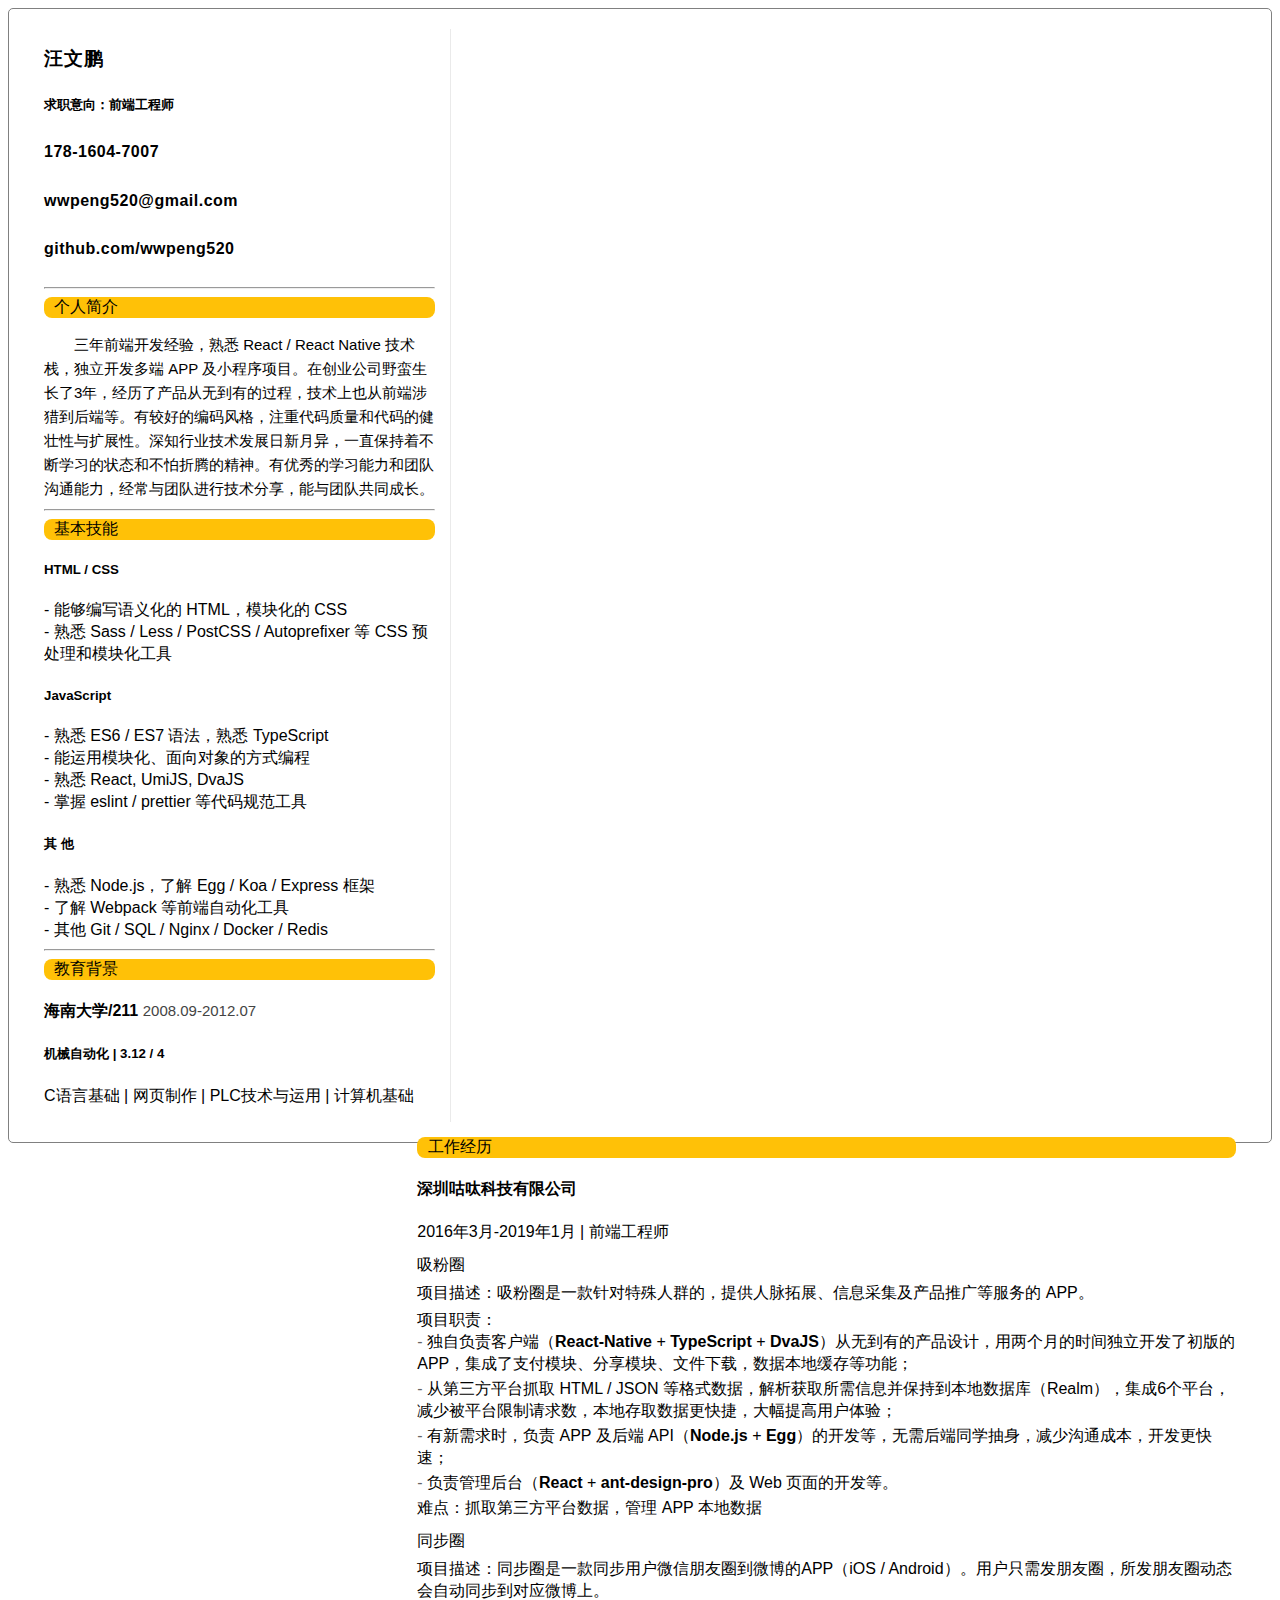
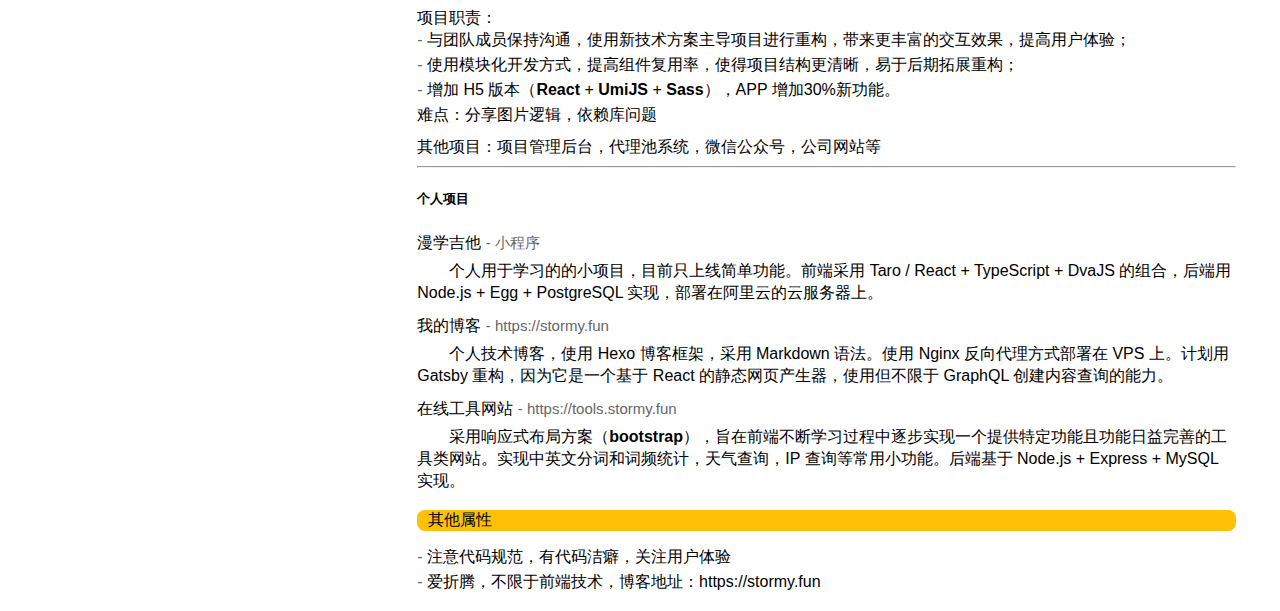
==== index.html @ 88700b7c "First commit" ====
<!DOCTYPE html>
<html>
  <head>
    <meta http-equiv="Content-type" content="text/html; charset=utf-8" />
    <title>Resume-汪文鹏</title>
    <link rel="stylesheet" href="https://use.fontawesome.com/releases/v5.7.2/css/all.css" integrity="sha384-fnmOCqbTlWIlj8LyTjo7mOUStjsKC4pOpQbqyi7RrhN7udi9RwhKkMHpvLbHG9Sr" crossorigin="anonymous">
    <link href="https://cdn.gootile.com/admin_uploads/1550930125545_bootstrap.min.css" rel="stylesheet">
    <!-- <link rel="stylesheet" href="css/fontawesome_5.7.2.min.css">
    <link rel="stylesheet" href="https://cdn.gootile.com/admin_uploads/1550930372518_fontawesome_5.7.2.min.css">
    <link href="css/bootstrap.min.css" rel="stylesheet"> -->
    <link href="css/base.css" rel="stylesheet">
  </head>
  <body>
    <!-- 
        整个文档的Div容器
    -->
    <div id="resume-framework">
      <div class="row">
        <!--  左边模块包括头像，基本资料，个人简介，技能列表 -->
        <div id="left-div">
          <!-- 头像
          <img id="avatar" alt="avatar" src="imgs/avatar.jpg"/> -->
          <span>
            <!-- 可以从font-awesome网站(https://fontawesome.com/icons)中搜索所需图标，
            直接替换<i>标签class内内容即可
            <h3>汪文鹏</h3> -->
            <p class="name">汪文鹏</p>

            <h5>求职意向：前端工程师</h5>
            <h5 class="profile-item"><i class="fas fa-phone"></i> 178-1604-7007</h5>
            <h5 class="profile-item"><i class="fas fa-envelope"></i> wwpeng520@gmail.com</h5>
            <h5 class="profile-item"><i class="fab fa-github"></i> github.com/wwpeng520</h5>
            <hr>
          </span>

          <div class="banner-div">
            <span class="banner-span"><i class="white-icon fas fa-info-circle"></i>&nbsp;个人简介</span>
          </div>
          <p class="text-indent introduction">三年前端开发经验，熟悉 <b>React</b> / <b>React Native</b> 技术栈，独立开发多端 APP 及小程序项目。在创业公司野蛮生长了3年，经历了产品从无到有的过程，技术上也从前端涉猎到后端等。有较好的编码风格，注重代码质量和代码的健壮性与扩展性。深知行业技术发展日新月异，一直保持着不断学习的状态和不怕折腾的精神。有优秀的学习能力和团队沟通能力，经常与团队进行技术分享，能与团队共同成长。</p>
          <hr>

          <div class="banner-div">
            <span class="banner-span"><i class="white-icon fas fa-skiing"></i>&nbsp;基本技能</span>
          </div>
          <h5><b>HTML / CSS</b></h5>
          <p>- 能够编写语义化的 HTML，模块化的 CSS</p>
          <p>- 熟悉 Sass / Less / PostCSS / Autoprefixer 等 CSS 预处理和模块化工具</p>

          <h5><b>JavaScript</b></h5>
          <p>- 熟悉 ES6 / ES7 语法，熟悉 TypeScript</p>
          <p>- 能运用模块化、面向对象的方式编程</p>
          <p>- 熟悉 React, UmiJS, DvaJS</p>
          <p>- 掌握 eslint / prettier 等代码规范工具</p>

          <h5><b>其 他</b></h5>
          <p>- 熟悉 Node.js，了解 Egg / Koa / Express 框架</p>
          <p>- 了解 Webpack 等前端自动化工具</p>
          <p>- 其他 Git / SQL / Nginx / Docker / Redis</p>

          <hr>
          <div class="banner-div">
            <span class="banner-span"><i class="white-icon fas fa-graduation-cap"></i>&nbsp;教育背景</span>
          </div>
          <h4>海南大学/211 <span class="title-extra">2008.09-2012.07</span></h4>
          <h5>机械自动化 |&nbsp;3.12 / 4</h5>
          <p>C语言基础 | 网页制作 | PLC技术与运用 | 计算机基础</p>
        </div> <!-- end left-div -->

        <!-- 右边模块开始，包括教育经历，工作经历，项目经验，志愿工作 -->
        <div id="right-div">
          <!-- 工作经历 -->
          <div id="jobs">
            <div class="banner-div">
              <span class="banner-span">
                <i class="white-icon fas fa-bug"></i>&nbsp;工作经历
              </span>
            </div>
            
            <!-- 第一份工作的介绍 -->
            <h4>深圳咕呔科技有限公司</h4>
            <p>2016年3月-2019年1月 | 前端工程师</p>
            <!-- 第一个项目的介绍，多个项目可以复制project-span区块-->
            <div class="project-span">
              <p class="project-title">吸粉圈</p>
              <p>项目描述：吸粉圈是一款针对特殊人群的，提供人脉拓展、信息采集及产品推广等服务的 APP。</p>
              <p class="project-duty">项目职责：</p>
              <ul>
                <li>独自负责客户端（<b>React-Native</b> + <b>TypeScript</b> + <b>DvaJS</b>）从无到有的产品设计，用两个月的时间独立开发了初版的 APP，集成了支付模块、分享模块、文件下载，数据本地缓存等功能；</li>
                <li>从第三方平台抓取 HTML / JSON 等格式数据，解析获取所需信息并保持到本地数据库（Realm），集成6个平台，减少被平台限制请求数，本地存取数据更快捷，大幅提高用户体验；</li>
                <li>有新需求时，负责 APP 及后端 API（<b>Node.js</b> + <b>Egg</b>）的开发等，无需后端同学抽身，减少沟通成本，开发更快速；</li>
                <li>负责管理后台（<b>React</b> + <b>ant-design-pro</b>）及 Web 页面的开发等。</li>
              </ul> 
              <p>难点：抓取第三方平台数据，管理 APP 本地数据</p>
            </div> <!-- end project-span -->

            <div class="project-span">
              <p class="project-title">同步圈</p>
              <p>项目描述：同步圈是一款同步用户微信朋友圈到微博的APP（iOS / Android）。用户只需发朋友圈，所发朋友圈动态会自动同步到对应微博上。</p>
              <p class="project-duty">项目职责：</p>
              <ul>
                <li>与团队成员保持沟通，使用新技术方案主导项目进行重构，带来更丰富的交互效果，提高用户体验；</li>
                <li>使用模块化开发方式，提高组件复用率，使得项目结构更清晰，易于后期拓展重构；</li>
                <li>增加 H5 版本（<b>React</b> + <b>UmiJS</b> + <b>Sass</b>），APP 增加30%新功能。</li>
              </ul> 
              <p>难点：分享图片逻辑，依赖库问题</p>
            </div>

            <div class="project-span">
              <p>其他项目：项目管理后台，代理池系统，微信公众号，公司网站等</p>
            </div> 
            <!-- 第一份工作结束 -->

            <hr>
            <h5><i class="far fa-dot-circle"></i> 个人项目</h5>
            <div class="project-span">
              <p class="project-title">漫学吉他 <span class="title-extra-2">- 小程序</span></p>
              <p class="text-indent">个人用于学习的的小项目，目前只上线简单功能。前端采用 Taro / React + TypeScript + DvaJS 的组合，后端用 Node.js + Egg + PostgreSQL 实现，部署在阿里云的云服务器上。</p>
            </div>
            <div class="project-span">
              <p class="project-title">我的博客 <span class="title-extra-2">- https://stormy.fun</span></p>
              <p class="text-indent">个人技术博客，使用 Hexo 博客框架，采用 Markdown 语法。使用 Nginx 反向代理方式部署在 VPS 上。计划用 Gatsby 重构，因为它是一个基于 React 的静态网页产生器，使用但不限于 GraphQL 创建内容查询的能力。</p>
            </div>
            <div class="project-span">
              <p class="project-title">在线工具网站 <span class="title-extra-2">- https://tools.stormy.fun</span></p>
              <p class="text-indent">采用响应式布局方案（<b>bootstrap</b>），旨在前端不断学习过程中逐步实现一个提供特定功能且功能日益完善的工具类网站。实现中英文分词和词频统计，天气查询，IP 查询等常用小功能。后端基于 Node.js + Express + MySQL 实现。 </p>
            </div>
            
          </div> <!-- end jobs -->

          <div id="volunteer" style="margin-top: 18px;">
            <div class="banner-div">
              <span class="banner-span"><i class="white-icon fas fa-feather-alt"></i>&nbsp;其他属性</span>
            </div>
            <ul>
              <li>注意代码规范，有代码洁癖，关注用户体验</li>
              <li>爱折腾，不限于前端技术，博客地址：https://stormy.fun</li>
            </ul>
          </div>
        </div> <!-- end right-div -->

      </div> <!-- end row -->
    </div> <!-- end resume-framework -->
  </body>
</html>
---- css/base.css ----
body {
    font-family: "Helvetica Neue", Helvetica, Arial, PingFangSC-Regular, Tahoma, "Hiragino Sans GB", "Heiti SC", "Microsoft Yahei", sans-serif;
}

#resume-framework {
    /* margin: 20px; */
    padding: 20px;
    border: 1px solid gray;
    border-radius: 5px;
}

#avatar {
    width: 300px;
    max-width: 100%;
    border-radius: 8px;
}

#left-div {
    display: inline-block;
    width: 32%;
    padding: 15px;
    border-right: 1px solid #eaeaea;
    /* box-sizing: border-box; */
}

#right-div {
    width: 67%;
    padding: 15px;
    float: right;
}

.banner-div {
    background-color: #FFC107;
    margin-bottom: 15px;
    border-radius: 8px;
}

.banner-span {
    margin-left: 6px;
    font-size: 16px;
}

.progress-item {
    position : relative;
}

.progress-item .progress-title {
    font-size: 15px;
    font-weight: 400;
    display: inline-block;
    margin-bottom: 5px;
}

.progress-item .progress {
    height: 4px;
    box-shadow: none;
    border-radius: 5px;
}

.progress-item .progress-bar {
    background-color: #FFC107;
    box-shadow: none;
    text-align: right;
}

.progress-item .progress-percent {
    font-size: 10px;
    background-color: #313131;
    position: absolute;
    top: 5px;
    padding: 0 8px;
    border-radius: 3px;
}

.progress-item .progress-percent::before {
    content: "";
    position: absolute;
    left: 0;
    bottom: -4px;
    border-top: 6px solid #313131;
    border-right: 8px solid transparent;
}

#left-div img {
    display: block;
    margin: 0 auto;
}

p {
    margin: 0;
    padding: 0;
    line-height: 22px;
}

.name {
    font-size: 19px;
    font-weight: 600;
    letter-spacing: 1px;
    line-height: 30px;
}

.profile-item {
    line-height: 22px;
    font-size: 16px;
    letter-spacing: 0.5px;
}
.introduction {
    line-height: 24px; 
    font-size: 15px;
    font-weight: 300;
}

.text-indent {
    text-indent: 2em;
}

.project-span {
    margin-top: 10px;
    margin-bottom: 3px;
}

.project-title {
    margin-top: 10px;
    margin-bottom: 5px;
    font-weight: 500;
    font-size: 16px;
    line-height: 24px;
}
.project-duty {
    margin-top: 5px;
}

ul {
    list-style: none;
    margin: 0;
    padding: 0;
    /* padding-left: 15px;  */
}

ul li {
    /* list-style-type: none; */
    line-height: 22px;
    margin-bottom: 3px;
}
li::before{
    content: " - ";
    color: #666666;
    /* font-size: 20px; */
}

.title-extra {
    font-size: 15px;
    font-weight: 300;
    color: #444444;
}
.title-extra-2 {
    font-size: 15px;
    color: #666666;
}
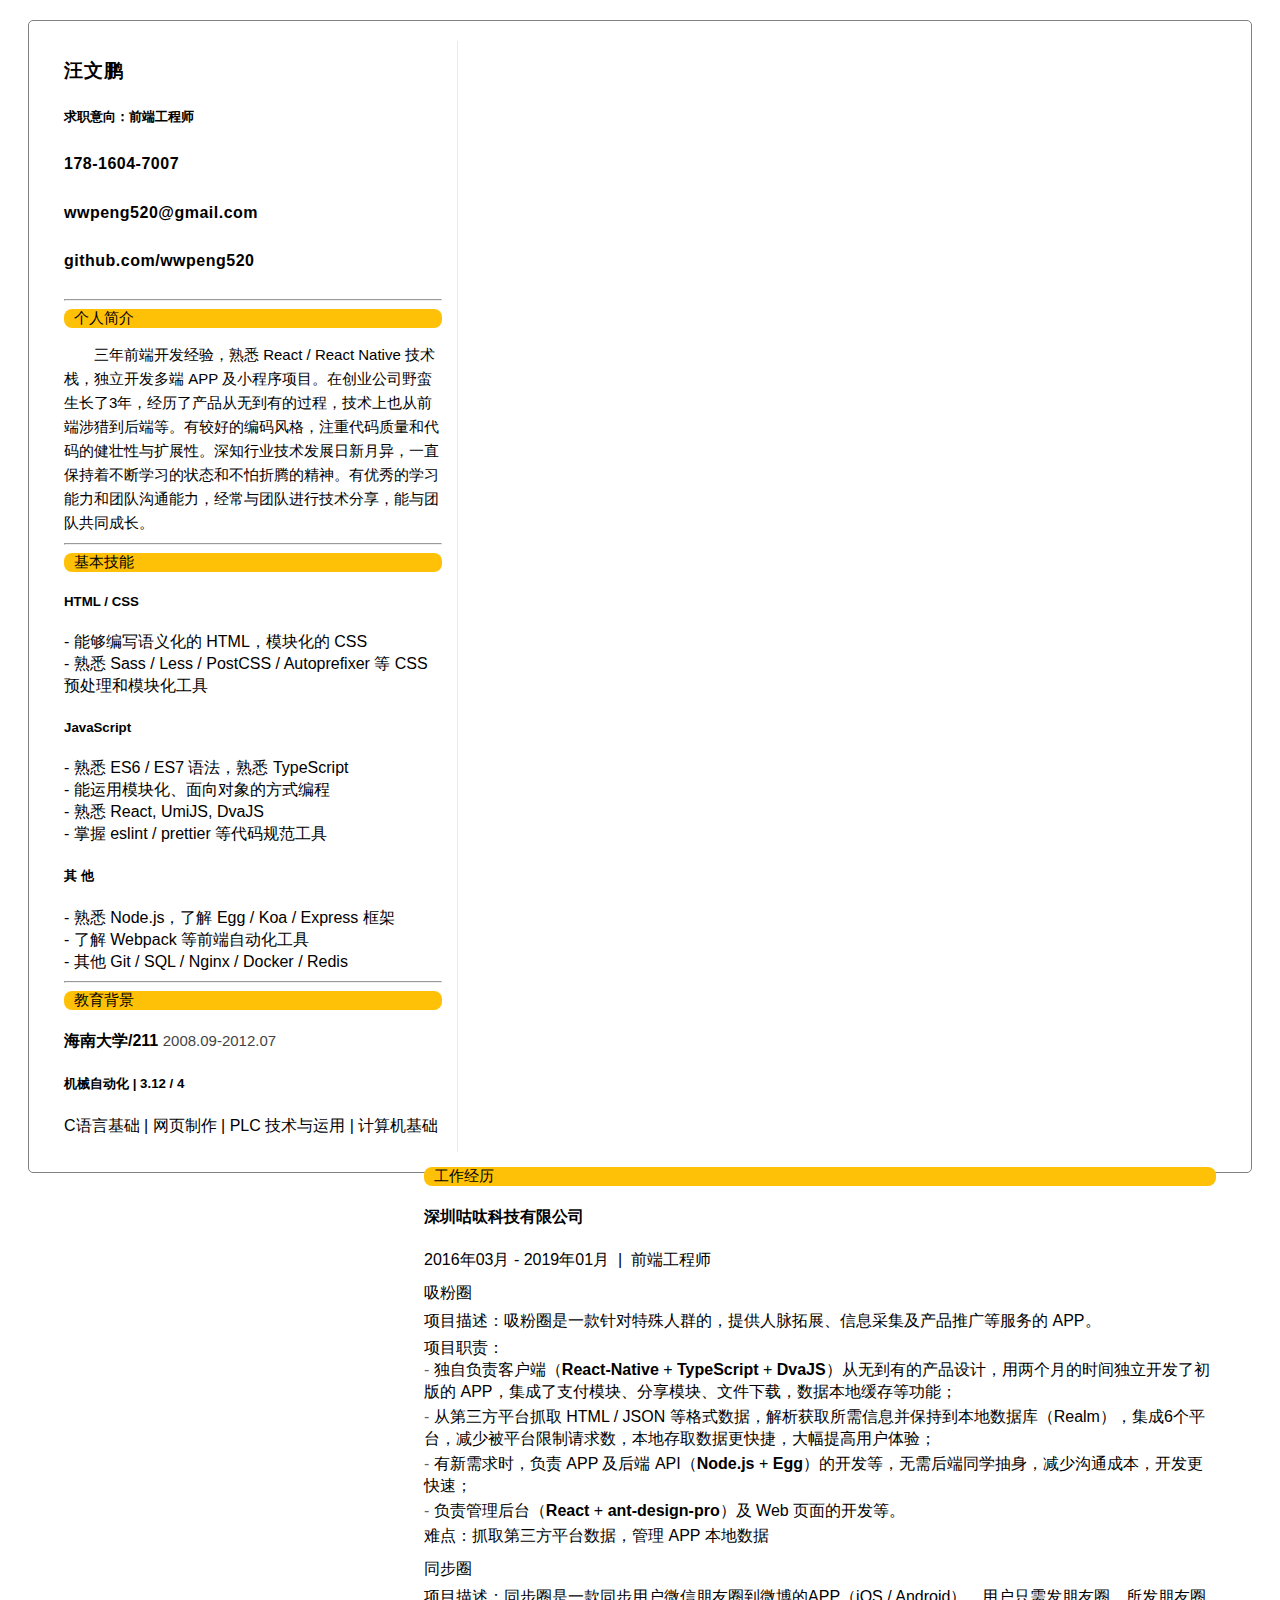
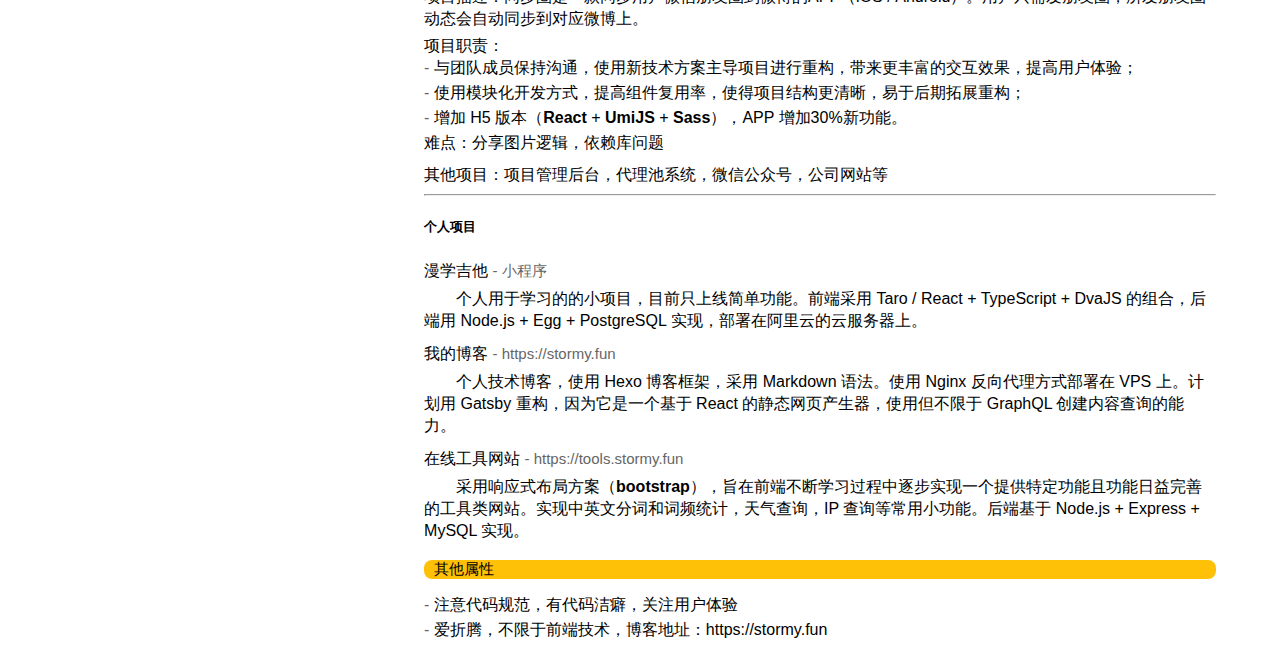
==== commit e5285e9f: "fix" ====
--- a/index.html
+++ b/index.html
@@ -63,7 +63,7 @@
           </div>
           <h4>海南大学/211 <span class="title-extra">2008.09-2012.07</span></h4>
           <h5>机械自动化 |&nbsp;3.12 / 4</h5>
-          <p>C语言基础 | 网页制作 | PLC技术与运用 | 计算机基础</p>
+          <p>C语言基础 | 网页制作 | PLC 技术与运用 | 计算机基础</p>
         </div> <!-- end left-div -->
 
         <!-- 右边模块开始，包括教育经历，工作经历，项目经验，志愿工作 -->
@@ -78,7 +78,7 @@
             
             <!-- 第一份工作的介绍 -->
             <h4>深圳咕呔科技有限公司</h4>
-            <p>2016年3月-2019年1月 | 前端工程师</p>
+            <p>2016年03月 - 2019年01月&nbsp;&nbsp;|&nbsp;&nbsp;前端工程师</p>
             <!-- 第一个项目的介绍，多个项目可以复制project-span区块-->
             <div class="project-span">
               <p class="project-title">吸粉圈</p>
--- a/css/base.css
+++ b/css/base.css
@@ -3,7 +3,7 @@
 }
 
 #resume-framework {
-    /* margin: 20px; */
+    margin: 20px;
     padding: 20px;
     border: 1px solid gray;
     border-radius: 5px;
@@ -37,7 +37,7 @@
 
 .banner-span {
     margin-left: 6px;
-    font-size: 16px;
+    font-size: 15px;
 }
 
 .progress-item {
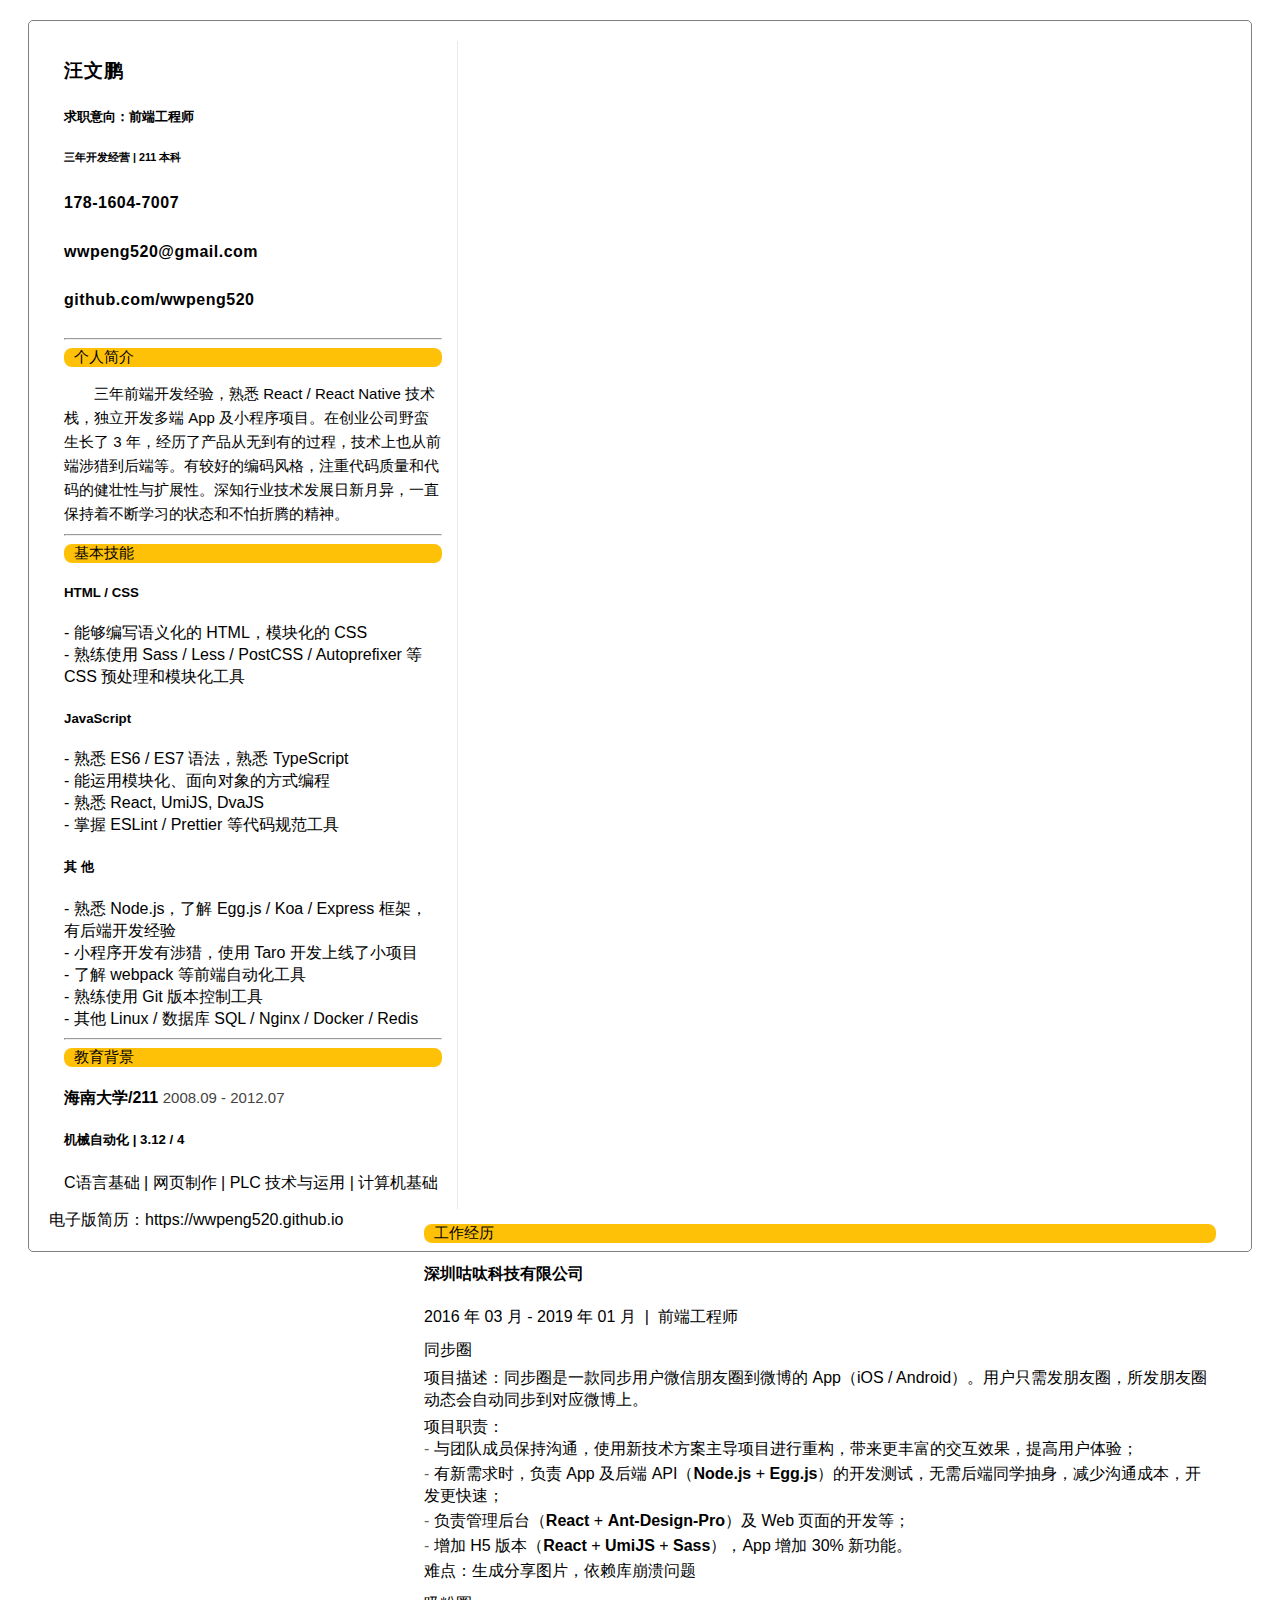
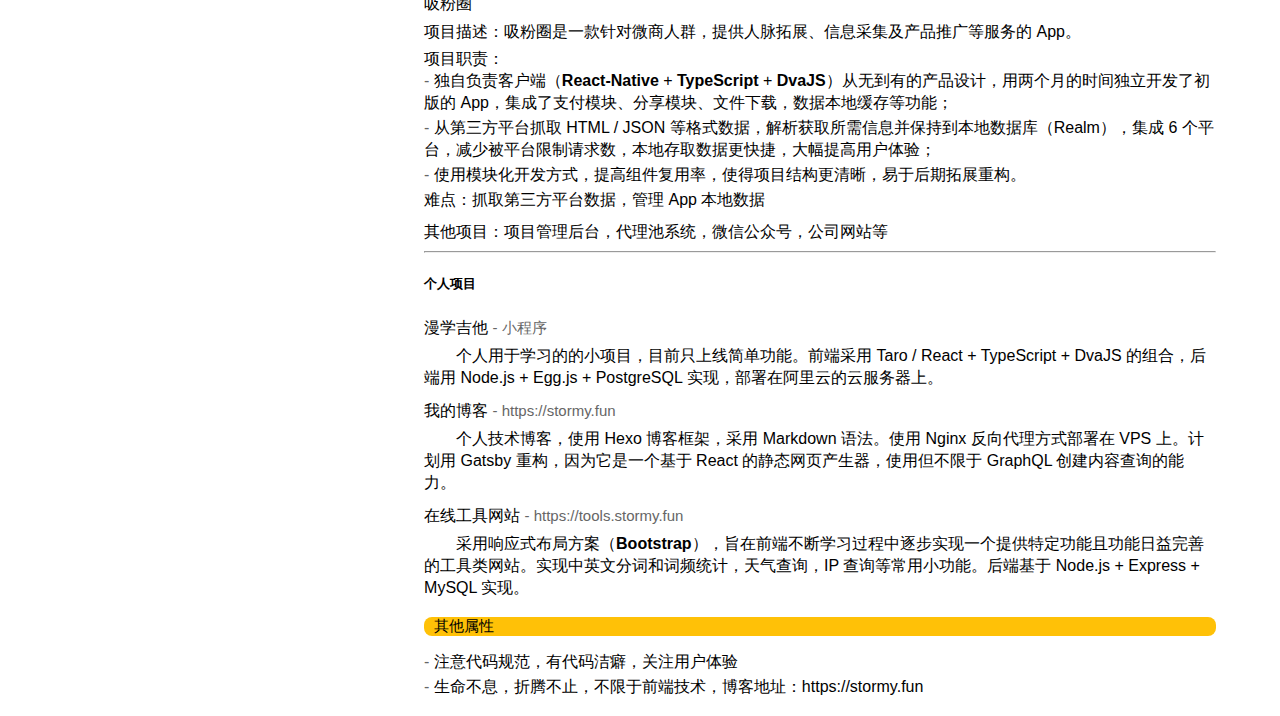
==== commit 1ebde563: "add" ====
--- a/index.html
+++ b/index.html
@@ -2,7 +2,7 @@
 <html>
   <head>
     <meta http-equiv="Content-type" content="text/html; charset=utf-8" />
-    <title>Resume-汪文鹏</title>
+    <title>resume-汪文鹏</title>
     <link rel="stylesheet" href="https://use.fontawesome.com/releases/v5.7.2/css/all.css" integrity="sha384-fnmOCqbTlWIlj8LyTjo7mOUStjsKC4pOpQbqyi7RrhN7udi9RwhKkMHpvLbHG9Sr" crossorigin="anonymous">
     <link href="https://cdn.gootile.com/admin_uploads/1550930125545_bootstrap.min.css" rel="stylesheet">
     <!-- <link rel="stylesheet" href="css/fontawesome_5.7.2.min.css">
@@ -27,6 +27,7 @@
             <p class="name">汪文鹏</p>
 
             <h5>求职意向：前端工程师</h5>
+            <h6>三年开发经营 | 211 本科</h6>
             <h5 class="profile-item"><i class="fas fa-phone"></i> 178-1604-7007</h5>
             <h5 class="profile-item"><i class="fas fa-envelope"></i> wwpeng520@gmail.com</h5>
             <h5 class="profile-item"><i class="fab fa-github"></i> github.com/wwpeng520</h5>
@@ -36,32 +37,34 @@
           <div class="banner-div">
             <span class="banner-span"><i class="white-icon fas fa-info-circle"></i>&nbsp;个人简介</span>
           </div>
-          <p class="text-indent introduction">三年前端开发经验，熟悉 <b>React</b> / <b>React Native</b> 技术栈，独立开发多端 APP 及小程序项目。在创业公司野蛮生长了3年，经历了产品从无到有的过程，技术上也从前端涉猎到后端等。有较好的编码风格，注重代码质量和代码的健壮性与扩展性。深知行业技术发展日新月异，一直保持着不断学习的状态和不怕折腾的精神。有优秀的学习能力和团队沟通能力，经常与团队进行技术分享，能与团队共同成长。</p>
+          <p class="text-indent introduction">三年前端开发经验，熟悉 <b>React</b> / <b>React Native</b> 技术栈，独立开发多端 App 及小程序项目。在创业公司野蛮生长了 3 年，经历了产品从无到有的过程，技术上也从前端涉猎到后端等。有较好的编码风格，注重代码质量和代码的健壮性与扩展性。深知行业技术发展日新月异，一直保持着不断学习的状态和不怕折腾的精神。</p>
           <hr>
 
           <div class="banner-div">
             <span class="banner-span"><i class="white-icon fas fa-skiing"></i>&nbsp;基本技能</span>
           </div>
           <h5><b>HTML / CSS</b></h5>
-          <p>- 能够编写语义化的 HTML，模块化的 CSS</p>
-          <p>- 熟悉 Sass / Less / PostCSS / Autoprefixer 等 CSS 预处理和模块化工具</p>
+          <p class="skill">- 能够编写语义化的 HTML，模块化的 CSS</p>
+          <p class="skill">- 熟练使用 Sass / Less / PostCSS / Autoprefixer 等 CSS 预处理和模块化工具</p>
 
           <h5><b>JavaScript</b></h5>
-          <p>- 熟悉 ES6 / ES7 语法，熟悉 TypeScript</p>
-          <p>- 能运用模块化、面向对象的方式编程</p>
-          <p>- 熟悉 React, UmiJS, DvaJS</p>
-          <p>- 掌握 eslint / prettier 等代码规范工具</p>
+          <p class="skill">- 熟悉 ES6 / ES7 语法，熟悉 TypeScript</p>
+          <p class="skill">- 能运用模块化、面向对象的方式编程</p>
+          <p class="skill">- 熟悉 React, UmiJS, DvaJS</p>
+          <p class="skill">- 掌握 ESLint  / Prettier 等代码规范工具</p>
 
           <h5><b>其 他</b></h5>
-          <p>- 熟悉 Node.js，了解 Egg / Koa / Express 框架</p>
-          <p>- 了解 Webpack 等前端自动化工具</p>
-          <p>- 其他 Git / SQL / Nginx / Docker / Redis</p>
+          <p class="skill">- 熟悉 Node.js，了解 Egg.js / Koa / Express 框架，有后端开发经验</p>
+          <p class="skill">- 小程序开发有涉猎，使用 Taro 开发上线了小项目</p>
+          <p class="skill">- 了解 webpack 等前端自动化工具</p>
+          <p class="skill">- 熟练使用 Git 版本控制工具</p>
+          <p class="skill">- 其他 Linux / 数据库 SQL / Nginx / Docker / Redis</p>
 
           <hr>
           <div class="banner-div">
             <span class="banner-span"><i class="white-icon fas fa-graduation-cap"></i>&nbsp;教育背景</span>
           </div>
-          <h4>海南大学/211 <span class="title-extra">2008.09-2012.07</span></h4>
+          <h4>海南大学/211 <span class="title-extra">2008.09 - 2012.07</span></h4>
           <h5>机械自动化 |&nbsp;3.12 / 4</h5>
           <p>C语言基础 | 网页制作 | PLC 技术与运用 | 计算机基础</p>
         </div> <!-- end left-div -->
@@ -78,43 +81,46 @@
             
             <!-- 第一份工作的介绍 -->
             <h4>深圳咕呔科技有限公司</h4>
-            <p>2016年03月 - 2019年01月&nbsp;&nbsp;|&nbsp;&nbsp;前端工程师</p>
+            <p>2016 年 03 月 - 2019 年 01 月&nbsp;&nbsp;|&nbsp;&nbsp;前端工程师</p>
             <!-- 第一个项目的介绍，多个项目可以复制project-span区块-->
             <div class="project-span">
-              <p class="project-title">吸粉圈</p>
-              <p>项目描述：吸粉圈是一款针对特殊人群的，提供人脉拓展、信息采集及产品推广等服务的 APP。</p>
-              <p class="project-duty">项目职责：</p>
-              <ul>
-                <li>独自负责客户端（<b>React-Native</b> + <b>TypeScript</b> + <b>DvaJS</b>）从无到有的产品设计，用两个月的时间独立开发了初版的 APP，集成了支付模块、分享模块、文件下载，数据本地缓存等功能；</li>
-                <li>从第三方平台抓取 HTML / JSON 等格式数据，解析获取所需信息并保持到本地数据库（Realm），集成6个平台，减少被平台限制请求数，本地存取数据更快捷，大幅提高用户体验；</li>
-                <li>有新需求时，负责 APP 及后端 API（<b>Node.js</b> + <b>Egg</b>）的开发等，无需后端同学抽身，减少沟通成本，开发更快速；</li>
-                <li>负责管理后台（<b>React</b> + <b>ant-design-pro</b>）及 Web 页面的开发等。</li>
-              </ul> 
-              <p>难点：抓取第三方平台数据，管理 APP 本地数据</p>
-            </div> <!-- end project-span -->
-
-            <div class="project-span">
               <p class="project-title">同步圈</p>
-              <p>项目描述：同步圈是一款同步用户微信朋友圈到微博的APP（iOS / Android）。用户只需发朋友圈，所发朋友圈动态会自动同步到对应微博上。</p>
+              <p>项目描述：同步圈是一款同步用户微信朋友圈到微博的 App（iOS / Android）。用户只需发朋友圈，所发朋友圈动态会自动同步到对应微博上。</p>
               <p class="project-duty">项目职责：</p>
               <ul>
                 <li>与团队成员保持沟通，使用新技术方案主导项目进行重构，带来更丰富的交互效果，提高用户体验；</li>
-                <li>使用模块化开发方式，提高组件复用率，使得项目结构更清晰，易于后期拓展重构；</li>
-                <li>增加 H5 版本（<b>React</b> + <b>UmiJS</b> + <b>Sass</b>），APP 增加30%新功能。</li>
+                <li>有新需求时，负责 App 及后端 API（<b>Node.js</b> + <b>Egg.js</b>）的开发测试，无需后端同学抽身，减少沟通成本，开发更快速；</li>
+                <li>负责管理后台（<b>React</b> + <b>Ant-Design-Pro</b>）及 Web 页面的开发等；</li>
+                <li>增加 H5 版本（<b>React</b> + <b>UmiJS</b> + <b>Sass</b>），App 增加 30% 新功能。</li>
               </ul> 
-              <p>难点：分享图片逻辑，依赖库问题</p>
+              <p>难点：生成分享图片，依赖库崩溃问题</p>
             </div>
+
+            <div class="border-line-1px"></div>
+
+            <div class="project-span">
+              <p class="project-title">吸粉圈</p>
+              <p>项目描述：吸粉圈是一款针对微商人群，提供人脉拓展、信息采集及产品推广等服务的 App。</p>
+              <p class="project-duty">项目职责：</p>
+              <ul>
+                <li>独自负责客户端（<b>React-Native</b> + <b>TypeScript</b> + <b>DvaJS</b>）从无到有的产品设计，用两个月的时间独立开发了初版的 App，集成了支付模块、分享模块、文件下载，数据本地缓存等功能；</li>
+                <li>从第三方平台抓取 HTML / JSON 等格式数据，解析获取所需信息并保持到本地数据库（Realm），集成 6 个平台，减少被平台限制请求数，本地存取数据更快捷，大幅提高用户体验；</li>
+                <li>使用模块化开发方式，提高组件复用率，使得项目结构更清晰，易于后期拓展重构。</li>
+              </ul> 
+              <p>难点：抓取第三方平台数据，管理 App 本地数据</p>
+            </div> <!-- end project-span -->
 
             <div class="project-span">
               <p>其他项目：项目管理后台，代理池系统，微信公众号，公司网站等</p>
             </div> 
             <!-- 第一份工作结束 -->
 
+            <!-- <hr style="background-color:#FFC107;height: 1px; width:100%;border: none;transform: scaleY(0.5);"> -->
             <hr>
-            <h5><i class="far fa-dot-circle"></i> 个人项目</h5>
+            <h5><i class="fas fa-burn"></i> 个人项目</h5>
             <div class="project-span">
               <p class="project-title">漫学吉他 <span class="title-extra-2">- 小程序</span></p>
-              <p class="text-indent">个人用于学习的的小项目，目前只上线简单功能。前端采用 Taro / React + TypeScript + DvaJS 的组合，后端用 Node.js + Egg + PostgreSQL 实现，部署在阿里云的云服务器上。</p>
+              <p class="text-indent">个人用于学习的的小项目，目前只上线简单功能。前端采用 Taro / React + TypeScript + DvaJS 的组合，后端用 Node.js + Egg.js + PostgreSQL 实现，部署在阿里云的云服务器上。</p>
             </div>
             <div class="project-span">
               <p class="project-title">我的博客 <span class="title-extra-2">- https://stormy.fun</span></p>
@@ -122,7 +128,7 @@
             </div>
             <div class="project-span">
               <p class="project-title">在线工具网站 <span class="title-extra-2">- https://tools.stormy.fun</span></p>
-              <p class="text-indent">采用响应式布局方案（<b>bootstrap</b>），旨在前端不断学习过程中逐步实现一个提供特定功能且功能日益完善的工具类网站。实现中英文分词和词频统计，天气查询，IP 查询等常用小功能。后端基于 Node.js + Express + MySQL 实现。 </p>
+              <p class="text-indent">采用响应式布局方案（<b>Bootstrap</b>），旨在前端不断学习过程中逐步实现一个提供特定功能且功能日益完善的工具类网站。实现中英文分词和词频统计，天气查询，IP 查询等常用小功能。后端基于 Node.js + Express + MySQL 实现。 </p>
             </div>
             
           </div> <!-- end jobs -->
@@ -133,12 +139,14 @@
             </div>
             <ul>
               <li>注意代码规范，有代码洁癖，关注用户体验</li>
-              <li>爱折腾，不限于前端技术，博客地址：https://stormy.fun</li>
+              <li>生命不息，折腾不止，不限于前端技术，博客地址：https://stormy.fun</li>
             </ul>
           </div>
         </div> <!-- end right-div -->
 
       </div> <!-- end row -->
+
+      <p class="link">电子版简历：https://wwpeng520.github.io</p>
     </div> <!-- end resume-framework -->
   </body>
 </html>
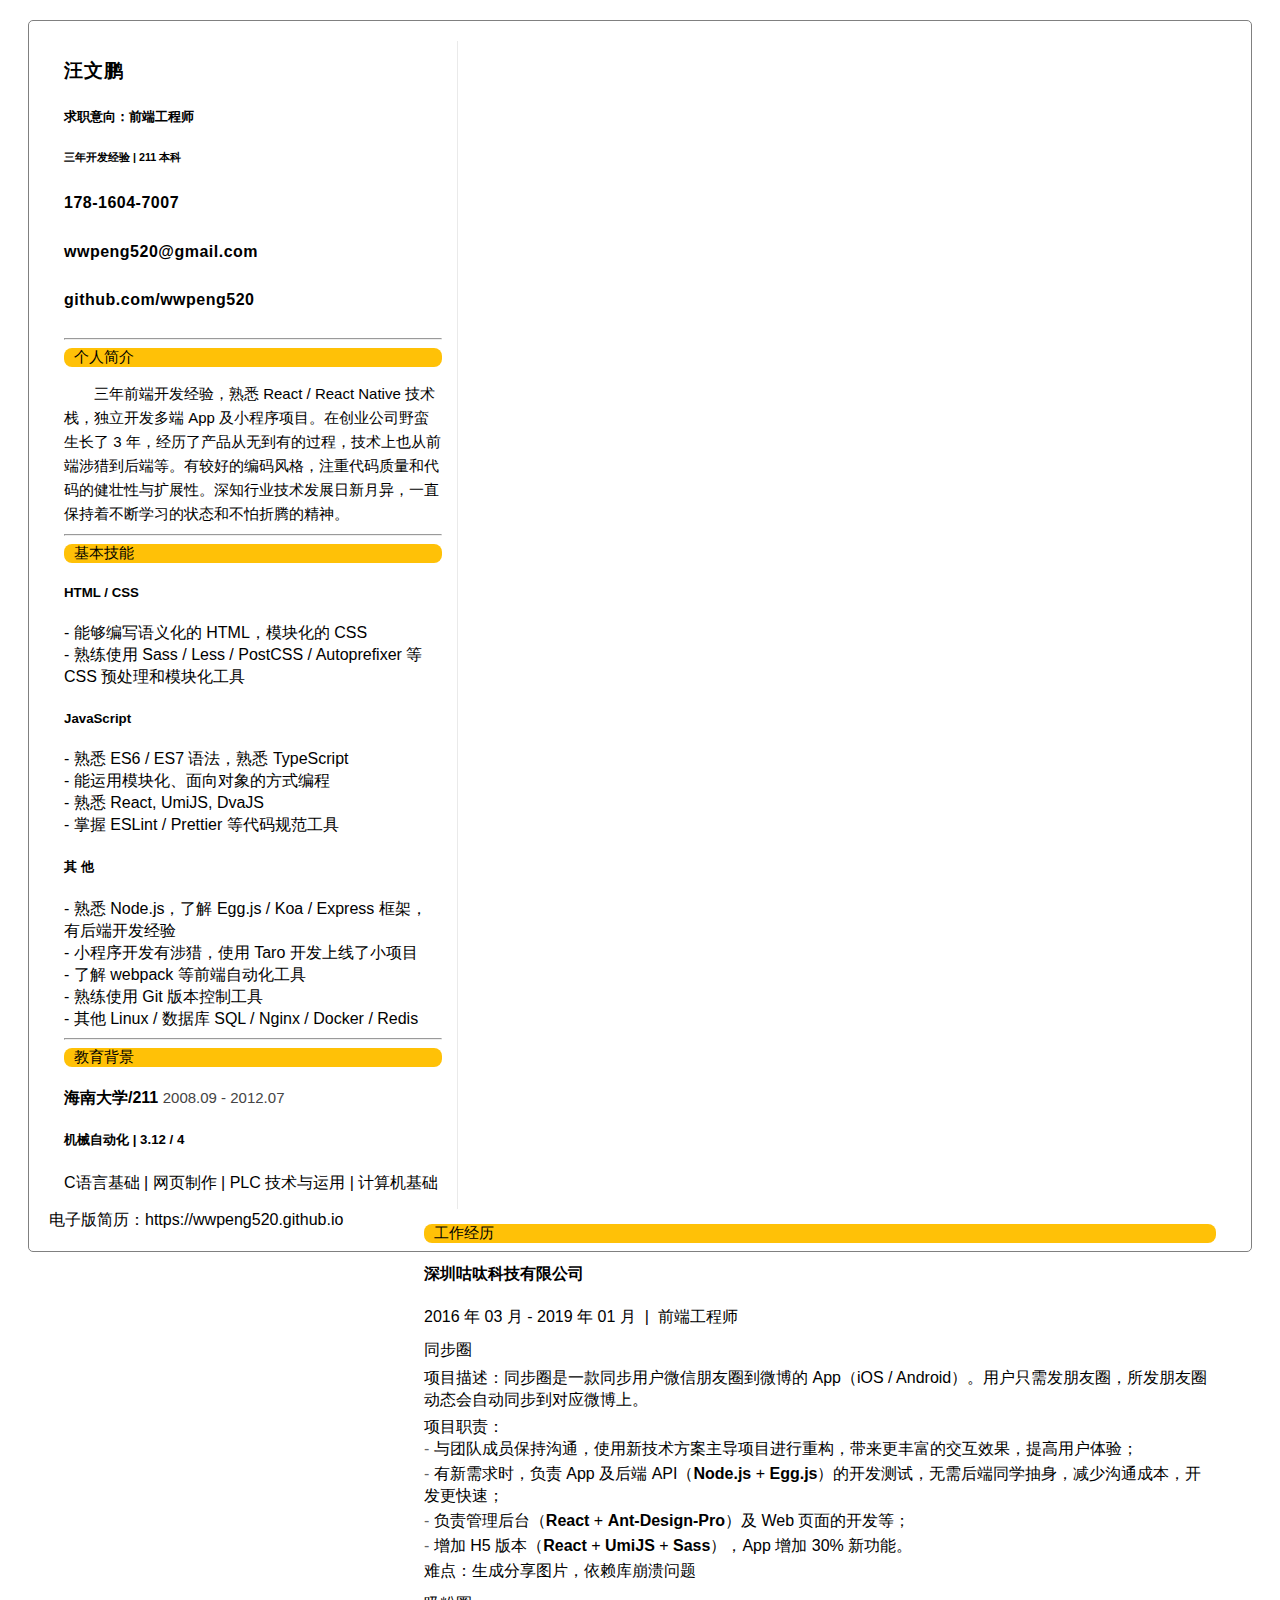
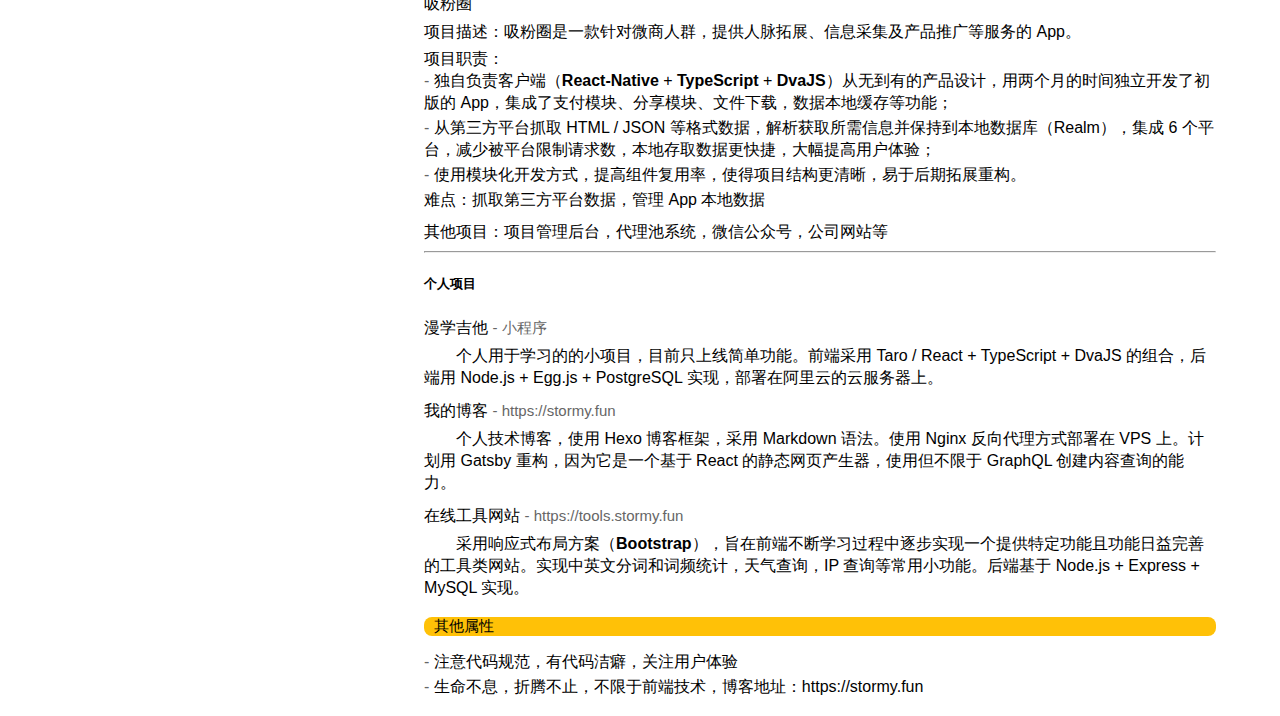
==== commit 87127f22: "fix" ====
--- a/index.html
+++ b/index.html
@@ -27,7 +27,7 @@
             <p class="name">汪文鹏</p>
 
             <h5>求职意向：前端工程师</h5>
-            <h6>三年开发经营 | 211 本科</h6>
+            <h6>三年开发经验 | 211 本科</h6>
             <h5 class="profile-item"><i class="fas fa-phone"></i> 178-1604-7007</h5>
             <h5 class="profile-item"><i class="fas fa-envelope"></i> wwpeng520@gmail.com</h5>
             <h5 class="profile-item"><i class="fab fa-github"></i> github.com/wwpeng520</h5>
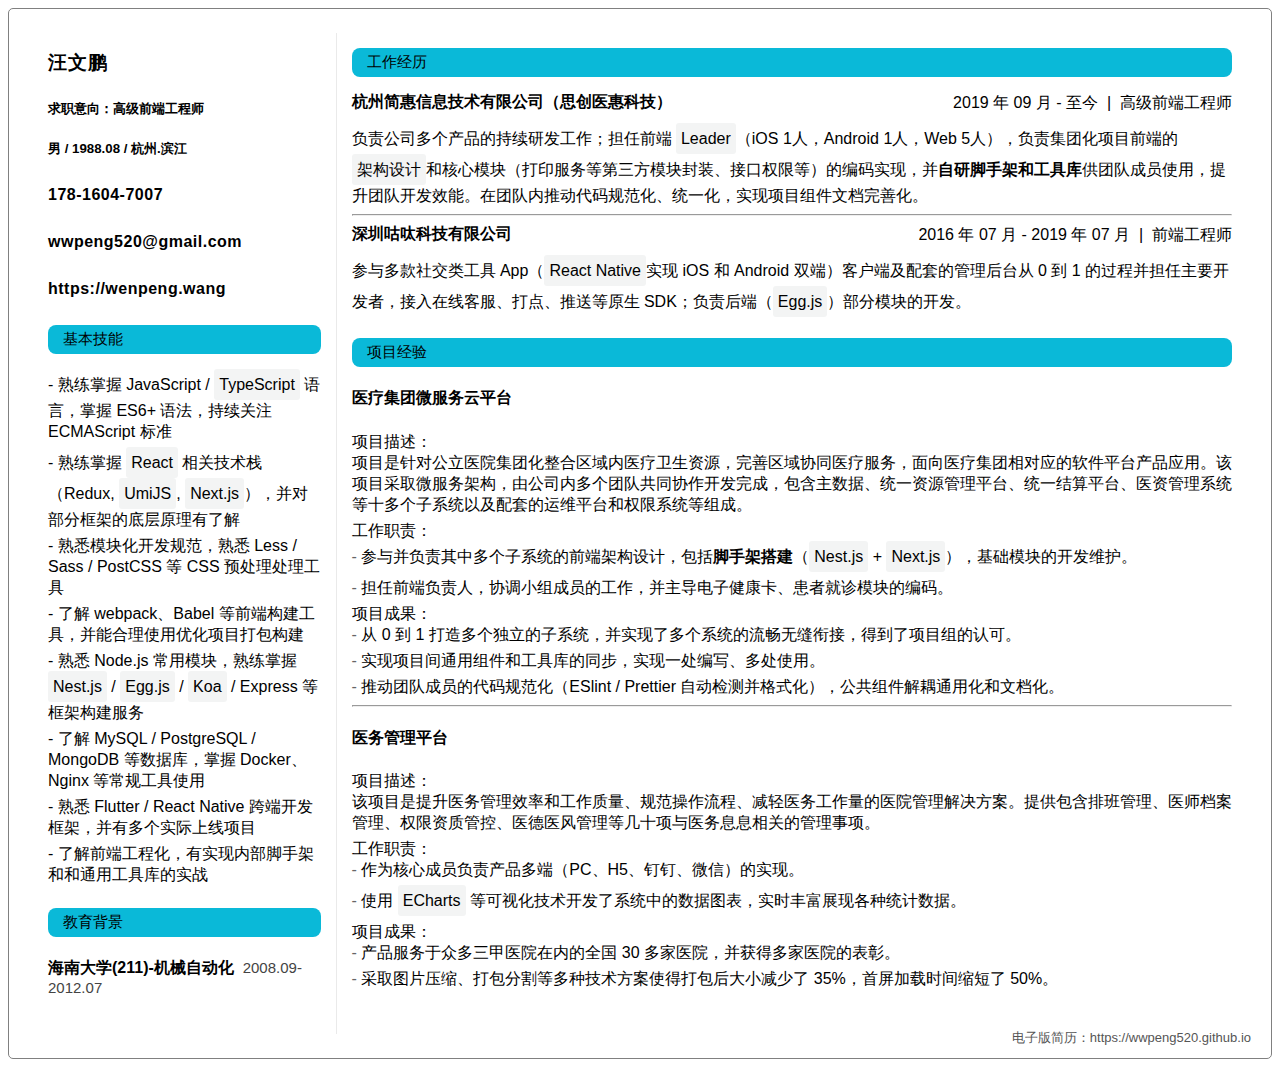
==== commit 684dc11c: "💥 feat: add" ====
--- a/index.html
+++ b/index.html
@@ -1,76 +1,61 @@
 <!DOCTYPE html>
 <html>
-  <head>
-    <meta http-equiv="Content-type" content="text/html; charset=utf-8" />
-    <title>resume-汪文鹏</title>
-    <link rel="stylesheet" href="https://use.fontawesome.com/releases/v5.7.2/css/all.css" integrity="sha384-fnmOCqbTlWIlj8LyTjo7mOUStjsKC4pOpQbqyi7RrhN7udi9RwhKkMHpvLbHG9Sr" crossorigin="anonymous">
-    <link href="https://cdn.gootile.com/admin_uploads/1550930125545_bootstrap.min.css" rel="stylesheet">
-    <!-- <link rel="stylesheet" href="css/fontawesome_5.7.2.min.css">
+
+<head>
+  <meta http-equiv="Content-type" content="text/html; charset=utf-8" />
+  <title>Resume-汪文鹏</title>
+  <link rel="stylesheet" href="https://use.fontawesome.com/releases/v5.7.2/css/all.css"
+    integrity="sha384-fnmOCqbTlWIlj8LyTjo7mOUStjsKC4pOpQbqyi7RrhN7udi9RwhKkMHpvLbHG9Sr" crossorigin="anonymous">
+  <link href="https://cdn.gootile.com/admin_uploads/1550930125545_bootstrap.min.css" rel="stylesheet">
+  <!-- <link rel="stylesheet" href="css/fontawesome_5.7.2.min.css">
     <link rel="stylesheet" href="https://cdn.gootile.com/admin_uploads/1550930372518_fontawesome_5.7.2.min.css">
     <link href="css/bootstrap.min.css" rel="stylesheet"> -->
-    <link href="css/base.css" rel="stylesheet">
-  </head>
-  <body>
-    <!-- 
-        整个文档的Div容器
-    -->
-    <div id="resume-framework">
-      <div class="row">
-        <!--  左边模块包括头像，基本资料，个人简介，技能列表 -->
-        <div id="left-div">
-          <!-- 头像
-          <img id="avatar" alt="avatar" src="imgs/avatar.jpg"/> -->
-          <span>
-            <!-- 可以从font-awesome网站(https://fontawesome.com/icons)中搜索所需图标，
-            直接替换<i>标签class内内容即可
-            <h3>汪文鹏</h3> -->
-            <p class="name">汪文鹏</p>
+  <link href="css/base.css" rel="stylesheet">
+</head>
 
-            <h5>求职意向：前端工程师</h5>
-            <h6>三年开发经验 | 211 本科</h6>
-            <h5 class="profile-item"><i class="fas fa-phone"></i> 178-1604-7007</h5>
-            <h5 class="profile-item"><i class="fas fa-envelope"></i> wwpeng520@gmail.com</h5>
-            <h5 class="profile-item"><i class="fab fa-github"></i> github.com/wwpeng520</h5>
-            <hr>
-          </span>
+<body>
+  <!-- 整个文档的Div容器 -->
+  <div id="resume-framework">
+    <div class="row clearfix">
+      <!--  左边模块包括头像，基本资料，个人简介，技能列表 -->
+      <div id="left-div">
+        <!-- 头像 <img id="avatar" alt="avatar" src="imgs/avatar.jpg"/> -->
+        <span>
+          <!-- 可以从font-awesome网站(https://fontawesome.com/icons)中搜索所需图标，直接替换<i>标签class内内容即可 -->
+          <p class="name">汪文鹏</p>
 
-          <div class="banner-div">
-            <span class="banner-span"><i class="white-icon fas fa-info-circle"></i>&nbsp;个人简介</span>
-          </div>
-          <p class="text-indent introduction">三年前端开发经验，熟悉 <b>React</b> / <b>React Native</b> 技术栈，独立开发多端 App 及小程序项目。在创业公司野蛮生长了 3 年，经历了产品从无到有的过程，技术上也从前端涉猎到后端等。有较好的编码风格，注重代码质量和代码的健壮性与扩展性。深知行业技术发展日新月异，一直保持着不断学习的状态和不怕折腾的精神。</p>
-          <hr>
+          <h5>求职意向：高级前端工程师</h5>
+          <h5>男 / 1988.08 / 杭州.滨江</h5>
+          <h5 class="profile-item"><i class="fas fa-phone"></i> 178-1604-7007</h5>
+          <h5 class="profile-item"><i class="fas fa-envelope"></i> wwpeng520@gmail.com</h5>
+          <h5 class="profile-item"><i class="fas fa-blog"></i> https://wenpeng.wang</h5>
+        </span>
 
-          <div class="banner-div">
-            <span class="banner-span"><i class="white-icon fas fa-skiing"></i>&nbsp;基本技能</span>
-          </div>
-          <h5><b>HTML / CSS</b></h5>
-          <p class="skill">- 能够编写语义化的 HTML，模块化的 CSS</p>
-          <p class="skill">- 熟练使用 Sass / Less / PostCSS / Autoprefixer 等 CSS 预处理和模块化工具</p>
+        <div class="banner-div">
+          <span class="banner-span"><i class="white-icon fas fa-skiing"></i>&nbsp;基本技能</span>
+        </div>
+        <p class="skill">- 熟练掌握 JavaScript / <span class="flag">TypeScript</span> 语言，掌握 ES6+ 语法，持续关注 ECMAScript 标准</p>
+        <p class="skill">- 熟练掌握 <span class="flag">React</span> 相关技术栈（Redux, <span class="flag">UmiJS</span>, <span
+            class="flag">Next.js</span>），并对部分框架的底层原理有了解</p>
+        <p class="skill">- 熟悉模块化开发规范，熟悉 Less / Sass / PostCSS 等 CSS 预处理处理工具</p>
+        <p class="skill">- 了解 webpack、Babel 等前端构建工具，并能合理使用优化项目打包构建</p>
+        <p class="skill">- 熟悉 Node.js 常用模块，熟练掌握 <span class="flag">Nest.js</span> / <span class="flag">Egg.js</span> /
+          <span class="flag">Koa</span> / Express 等框架构建服务
+        </p>
+        <p class="skill">- 了解 MySQL / PostgreSQL / MongoDB 等数据库，掌握 Docker、Nginx 等常规工具使用</p>
+        <p class="skill">- 熟悉 Flutter / React Native 跨端开发框架，并有多个实际上线项目</p>
+        <p class="skill">- 了解前端工程化，有实现内部脚手架和和通用工具库的实战</p>
+        <br />
 
-          <h5><b>JavaScript</b></h5>
-          <p class="skill">- 熟悉 ES6 / ES7 语法，熟悉 TypeScript</p>
-          <p class="skill">- 能运用模块化、面向对象的方式编程</p>
-          <p class="skill">- 熟悉 React, UmiJS, DvaJS</p>
-          <p class="skill">- 掌握 ESLint  / Prettier 等代码规范工具</p>
+        <div class="banner-div">
+          <span class="banner-span"><i class="white-icon fas fa-graduation-cap"></i>&nbsp;教育背景</span>
+        </div>
+        <h4>海南大学(211)-机械自动化&nbsp;&nbsp;<span class="title-extra">2008.09-2012.07</span></h4>
+      </div> <!-- end left-div -->
 
-          <h5><b>其 他</b></h5>
-          <p class="skill">- 熟悉 Node.js，了解 Egg.js / Koa / Express 框架，有后端开发经验</p>
-          <p class="skill">- 小程序开发有涉猎，使用 Taro 开发上线了小项目</p>
-          <p class="skill">- 了解 webpack 等前端自动化工具</p>
-          <p class="skill">- 熟练使用 Git 版本控制工具</p>
-          <p class="skill">- 其他 Linux / 数据库 SQL / Nginx / Docker / Redis</p>
-
-          <hr>
-          <div class="banner-div">
-            <span class="banner-span"><i class="white-icon fas fa-graduation-cap"></i>&nbsp;教育背景</span>
-          </div>
-          <h4>海南大学/211 <span class="title-extra">2008.09 - 2012.07</span></h4>
-          <h5>机械自动化 |&nbsp;3.12 / 4</h5>
-          <p>C语言基础 | 网页制作 | PLC 技术与运用 | 计算机基础</p>
-        </div> <!-- end left-div -->
-
-        <!-- 右边模块开始，包括教育经历，工作经历，项目经验，志愿工作 -->
-        <div id="right-div">
+      <!-- 右边模块开始，包括教育经历，工作经历，项目经验，志愿工作 -->
+      <div id="right-div">
+        <div style="padding: 15px;">
           <!-- 工作经历 -->
           <div id="jobs">
             <div class="banner-div">
@@ -78,75 +63,89 @@
                 <i class="white-icon fas fa-bug"></i>&nbsp;工作经历
               </span>
             </div>
-            
+
             <!-- 第一份工作的介绍 -->
-            <h4>深圳咕呔科技有限公司</h4>
-            <p>2016 年 03 月 - 2019 年 01 月&nbsp;&nbsp;|&nbsp;&nbsp;前端工程师</p>
-            <!-- 第一个项目的介绍，多个项目可以复制project-span区块-->
-            <div class="project-span">
-              <p class="project-title">同步圈</p>
-              <p>项目描述：同步圈是一款同步用户微信朋友圈到微博的 App（iOS / Android）。用户只需发朋友圈，所发朋友圈动态会自动同步到对应微博上。</p>
-              <p class="project-duty">项目职责：</p>
-              <ul>
-                <li>与团队成员保持沟通，使用新技术方案主导项目进行重构，带来更丰富的交互效果，提高用户体验；</li>
-                <li>有新需求时，负责 App 及后端 API（<b>Node.js</b> + <b>Egg.js</b>）的开发测试，无需后端同学抽身，减少沟通成本，开发更快速；</li>
-                <li>负责管理后台（<b>React</b> + <b>Ant-Design-Pro</b>）及 Web 页面的开发等；</li>
-                <li>增加 H5 版本（<b>React</b> + <b>UmiJS</b> + <b>Sass</b>），App 增加 30% 新功能。</li>
-              </ul> 
-              <p>难点：生成分享图片，依赖库崩溃问题</p>
+            <div class="clearfix">
+              <span style="font-weight: 600; font-size: 16px;">杭州简惠信息技术有限公司（思创医惠科技）</span>
+              <p style="float: right;">2019 年 09 月 - 至今&nbsp;&nbsp;|&nbsp;&nbsp;高级前端工程师</p>
             </div>
 
-            <div class="border-line-1px"></div>
-
             <div class="project-span">
-              <p class="project-title">吸粉圈</p>
-              <p>项目描述：吸粉圈是一款针对微商人群，提供人脉拓展、信息采集及产品推广等服务的 App。</p>
-              <p class="project-duty">项目职责：</p>
-              <ul>
-                <li>独自负责客户端（<b>React-Native</b> + <b>TypeScript</b> + <b>DvaJS</b>）从无到有的产品设计，用两个月的时间独立开发了初版的 App，集成了支付模块、分享模块、文件下载，数据本地缓存等功能；</li>
-                <li>从第三方平台抓取 HTML / JSON 等格式数据，解析获取所需信息并保持到本地数据库（Realm），集成 6 个平台，减少被平台限制请求数，本地存取数据更快捷，大幅提高用户体验；</li>
-                <li>使用模块化开发方式，提高组件复用率，使得项目结构更清晰，易于后期拓展重构。</li>
-              </ul> 
-              <p>难点：抓取第三方平台数据，管理 App 本地数据</p>
-            </div> <!-- end project-span -->
-
-            <div class="project-span">
-              <p>其他项目：项目管理后台，代理池系统，微信公众号，公司网站等</p>
-            </div> 
+              <p>负责公司多个产品的持续研发工作；担任前端 <span class="flag">Leader</span>（iOS 1人，Android 1人，Web
+                5人），负责集团化项目前端的<span
+                  class="flag">架构设计</span>和核心模块（打印服务等第三方模块封装、接口权限等）的编码实现，并<b>自研脚手架和工具库</b>供团队成员使用，提升团队开发效能。在团队内推动代码规范化、统一化，实现项目组件文档完善化。
+              </p>
+            </div>
+            <hr />
             <!-- 第一份工作结束 -->
 
-            <!-- <hr style="background-color:#FFC107;height: 1px; width:100%;border: none;transform: scaleY(0.5);"> -->
-            <hr>
-            <h5><i class="fas fa-burn"></i> 个人项目</h5>
-            <div class="project-span">
-              <p class="project-title">漫学吉他 <span class="title-extra-2">- 小程序</span></p>
-              <p class="text-indent">个人用于学习的的小项目，目前只上线简单功能。前端采用 Taro / React + TypeScript + DvaJS 的组合，后端用 Node.js + Egg.js + PostgreSQL 实现，部署在阿里云的云服务器上。</p>
+            <!-- 第二份工作的介绍 -->
+            <div class="clearfix">
+              <span style="font-weight: 600; font-size: 16px;">深圳咕呔科技有限公司</span>
+              <p style="float: right;">2016 年 07 月 - 2019 年 07 月&nbsp;&nbsp;|&nbsp;&nbsp;前端工程师</p>
             </div>
             <div class="project-span">
-              <p class="project-title">我的博客 <span class="title-extra-2">- https://stormy.fun</span></p>
-              <p class="text-indent">个人技术博客，使用 Hexo 博客框架，采用 Markdown 语法。使用 Nginx 反向代理方式部署在 VPS 上。计划用 Gatsby 重构，因为它是一个基于 React 的静态网页产生器，使用但不限于 GraphQL 创建内容查询的能力。</p>
+              <p>参与多款社交类工具 App（<span class="flag">React Native</span>实现 iOS 和 Android 双端）客户端及配套的管理后台从 0 到 1
+                的过程并担任主要开发者，接入在线客服、打点、推送等原生
+                SDK；负责后端（<span class="flag">Egg.js</span>）部分模块的开发。</p>
             </div>
+            <!-- 第二份工作结束 -->
+            <br />
+
+            <!-- 项目经验 -->
+            <div class="banner-div">
+              <span class="banner-span">
+                <i class="fas fa-burn"></i>&nbsp;项目经验
+              </span>
+            </div>
+            <h4>医疗集团微服务云平台</h4>
             <div class="project-span">
-              <p class="project-title">在线工具网站 <span class="title-extra-2">- https://tools.stormy.fun</span></p>
-              <p class="text-indent">采用响应式布局方案（<b>Bootstrap</b>），旨在前端不断学习过程中逐步实现一个提供特定功能且功能日益完善的工具类网站。实现中英文分词和词频统计，天气查询，IP 查询等常用小功能。后端基于 Node.js + Express + MySQL 实现。 </p>
+              <p class="project-duty">项目描述：</p>
+              <p>
+                项目是针对公立医院集团化整合区域内医疗卫生资源，完善区域协同医疗服务，面向医疗集团相对应的软件平台产品应用。该项目采取微服务架构，由公司内多个团队共同协作开发完成，包含主数据、统一资源管理平台、统一结算平台、医资管理系统等十多个子系统以及配套的运维平台和权限系统等组成。
+              </p>
+              <p class="project-duty">工作职责：</p>
+              <ul>
+                <li>参与并负责其中多个子系统的前端架构设计，包括<b>脚手架搭建</b>（<span class="flag">Nest.js</span> + <span
+                    class="flag">Next.js</span>），基础模块的开发维护。</li>
+                <li>担任前端负责人，协调小组成员的工作，并主导电子健康卡、患者就诊模块的编码。</li>
+              </ul>
+              <p class="project-duty">项目成果： </p>
+              <ul>
+                <li>从 0 到 1 打造多个独立的子系统，并实现了多个系统的流畅无缝衔接，得到了项目组的认可。</li>
+                <li>实现项目间通用组件和工具库的同步，实现一处编写、多处使用。</li>
+                <li>推动团队成员的代码规范化（ESlint / Prettier 自动检测并格式化），公共组件解耦通用化和文档化。</li>
+              </ul>
             </div>
-            
+            <hr />
+
+            <h4>医务管理平台</h4>
+            <div class="project-span">
+              <p class="project-duty">项目描述：</p>
+              <p>
+                该项目是提升医务管理效率和工作质量、规范操作流程、减轻医务工作量的医院管理解决方案。提供包含排班管理、医师档案管理、权限资质管控、医德医风管理等几十项与医务息息相关的管理事项。
+              </p>
+              <p class="project-duty">工作职责：</p>
+              <ul>
+                <li>作为核心成员负责产品多端（PC、H5、钉钉、微信）的实现。</li>
+                <li>使用 <span class="flag">ECharts</span> 等可视化技术开发了系统中的数据图表，实时丰富展现各种统计数据。</li>
+              </ul>
+              <p class="project-duty">项目成果： </p>
+              <ul>
+                <li>产品服务于众多三甲医院在内的全国 30 多家医院，并获得多家医院的表彰。</li>
+                <li>采取图片压缩、打包分割等多种技术方案使得打包后大小减少了 35%，首屏加载时间缩短了 50%。</li>
+              </ul>
+            </div>
+
+            <!-- <hr style="background-color:#FFC107;height: 1px; width:100%;border: none;transform: scaleY(0.5);"> -->
           </div> <!-- end jobs -->
+        </div>
+      </div> <!-- end right-div -->
 
-          <div id="volunteer" style="margin-top: 18px;">
-            <div class="banner-div">
-              <span class="banner-span"><i class="white-icon fas fa-feather-alt"></i>&nbsp;其他属性</span>
-            </div>
-            <ul>
-              <li>注意代码规范，有代码洁癖，关注用户体验</li>
-              <li>生命不息，折腾不止，不限于前端技术，博客地址：https://stormy.fun</li>
-            </ul>
-          </div>
-        </div> <!-- end right-div -->
+    </div> <!-- end row -->
 
-      </div> <!-- end row -->
+    <p class="link">电子版简历：https://wwpeng520.github.io</p>
+  </div> <!-- end resume-framework -->
+</body>
 
-      <p class="link">电子版简历：https://wwpeng520.github.io</p>
-    </div> <!-- end resume-framework -->
-  </body>
-</html>
+</html>--- a/css/base.css
+++ b/css/base.css
@@ -3,8 +3,9 @@
 }
 
 #resume-framework {
-    margin: 20px;
-    padding: 20px;
+    position: relative;
+    /* margin: 20px; */
+    padding: 24px;
     border: 1px solid gray;
     border-radius: 5px;
 }
@@ -16,32 +17,64 @@
 }
 
 #left-div {
-    display: inline-block;
-    width: 32%;
+    /* display: inline-block; */
+    width: 25%;
     padding: 15px;
     border-right: 1px solid #eaeaea;
-    /* box-sizing: border-box; */
+    box-sizing: border-box;
+    float: left;
 }
 
 #right-div {
-    width: 67%;
-    padding: 15px;
+    width: 75%;
+    /* padding: 15px; */
     float: right;
 }
 
+.clearfix:after {
+    visibility: hidden;
+    display: block;
+    font-size: 0;
+    content: " ";
+    clear: both;
+    height: 0;
+}
+
+.clearfix {
+    display: inline-block;
+}
+
+.flag {
+    display: inline-block;
+    padding: 5px;
+    border-radius: 3px;
+    background-color: #f3f4f4;
+}
+
+/* start commented backslash hack \*/
+* html .clearfix {
+    height: 1%;
+}
+
+.clearfix {
+    display: block;
+}
+
 .banner-div {
-    background-color: #FFC107;
+    background-color: #0ab9d8;
     margin-bottom: 15px;
+    padding: 5px;
     border-radius: 8px;
 }
 
 .banner-span {
     margin-left: 6px;
     font-size: 15px;
+    /* color: #ffffff; */
 }
 
 .progress-item {
-    position : relative;
+    position: relative;
 }
 
 .progress-item .progress-title {
@@ -58,7 +91,7 @@
 }
 
 .progress-item .progress-bar {
-    background-color: #FFC107;
+    background-color: #0ab9d8;
     box-shadow: none;
     text-align: right;
 }
@@ -86,10 +119,26 @@
     margin: 0 auto;
 }
 
+.border-line-1px {
+    position: relative;
+    margin-top: 10px;
+    width: 100%;
+    height: 1px;
+    -webkit-transform: scaleY(0.5);
+    transform: scaleY(0.5);
+    background-image: linear-gradient(to right, #dddddd 0%, #dddddd 30%, transparent 70%);
+    background-size: 30px 1px;
+    background-repeat: repeat-x;
+}
+
 p {
     margin: 0;
     padding: 0;
-    line-height: 22px;
+    line-height: 21px;
+}
+
+p.skill {
+    margin-bottom: 5px;
 }
 
 .name {
@@ -100,12 +149,13 @@
 }
 
 .profile-item {
-    line-height: 22px;
+    line-height: 20px;
     font-size: 16px;
     letter-spacing: 0.5px;
 }
+
 .introduction {
-    line-height: 24px; 
+    line-height: 24px;
     font-size: 15px;
     font-weight: 300;
 }
@@ -126,6 +176,7 @@
     font-size: 16px;
     line-height: 24px;
 }
+
 .project-duty {
     margin-top: 5px;
 }
@@ -139,10 +190,11 @@
 
 ul li {
     /* list-style-type: none; */
-    line-height: 22px;
-    margin-bottom: 3px;
-}
-li::before{
+    line-height: 21px;
+    margin-bottom: 5px;
+}
+
+li::before {
     content: " - ";
     color: #666666;
     /* font-size: 20px; */
@@ -153,7 +205,17 @@
     font-weight: 300;
     color: #444444;
 }
+
 .title-extra-2 {
     font-size: 15px;
     color: #666666;
+}
+
+.link {
+    position: absolute;
+    bottom: 10px;
+    right: 20px;
+    font-size: 13px;
+    color: #555555;
+    z-index: 9;
 }